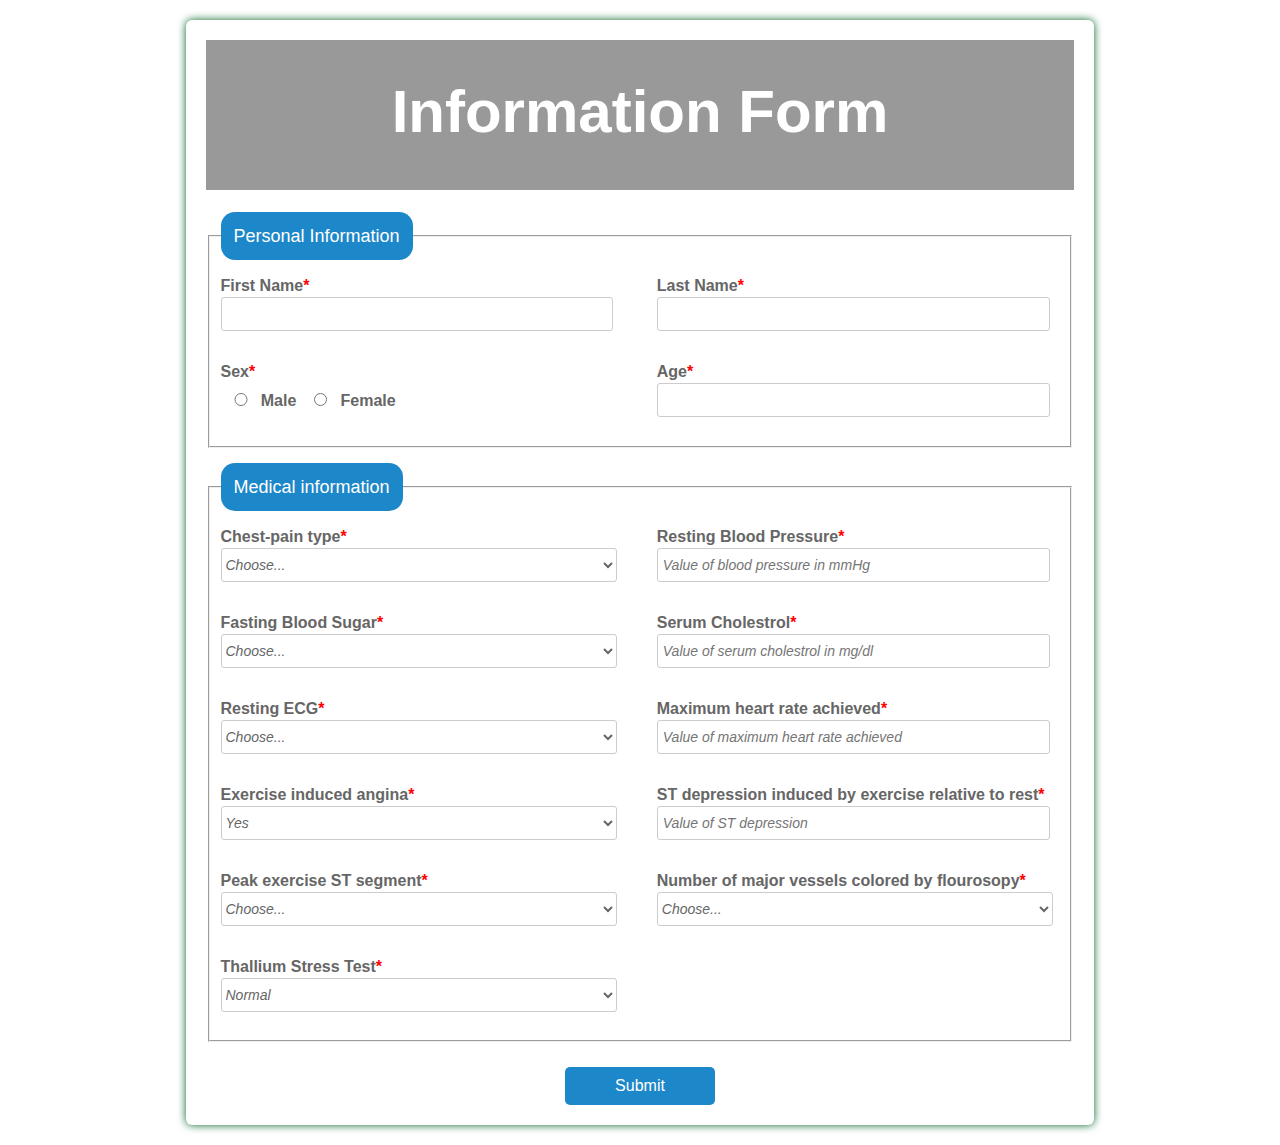
==== index.html @ 790c5d80 "Add files via upload" ====
<html>
<head>
    <meta charset="UTF-8">
    <meta name="viewport" content="width=device-width, initial-scale=1.0">
    <meta http-equiv="X-UA-Compatible" content="ie=edge">
    <link rel="stylesheet" type="text/css" href="style.css">
    

    <title>Home</title>
</head>
<body>
    <div class="testbox">
        <form class="form1">
            <div class="banner">
            <h1>Information Form</h1>
            </div>
            <br/>




<!-- Personal Information -->
            <fieldset>
                <legend>Personal Information</legend>
                <div class="colums">
                    <div class="item">
                        <label for="fname">First Name<span>*</span></label>
                        <input id="fname" type="text" name="fname" />
                    </div>
                    
                    <div class="item">
                        <label for="lname">Last Name<span>*</span></label>
                        <input id="lname" type="text" name="lname" />
                    </div>

                    <div class="item">
                        <label for="sex">Sex<span>*</span></label>
                        <br>
                        <label class="radio-inline"><input type="radio" id="0">Male</label>
                        <label class="radio-inline"><input type="radio" id="1">Female</label>
                    </div>

                    <div class="item">
                        <label for="age">Age<span>*</span></label>
                        <input id="age" type="text"   name="age" />
                    </div>
                </div>
            </fieldset>


<!-- Medical information -->
            <fieldset style="margin-top: 15px; margin-bottom: 25px; "> 
                <legend>Medical information</legend>
                <div class="colums">

                    <div class="item">
                        <label for="cp">Chest-pain type<span>*</span></label><br>
                        <select>
                            <option value="">Choose...</option>
                            <option value="0">Typical Angina</option>
                            <option value="1">Atypical Angina</option>
                            <option value="2">Non—Anginal Pain</option>
                            <option value="3">Asymptotic</option>
                        </select>

                        <!-- <label class="radio-inline"><input type="radio" id="0" checked>Typical Angina</label>
                        <label class="radio-inline"><input type="radio" id="1" >Atypical Angina</label>
                        <label class="radio-inline"><input type="radio" id="2" >Non — Anginal Pain</label>
                        <label class="radio-inline"><input type="radio" id="3" >Asymptotic</label> -->

                    </div>

                    <div class="item">
                        <label for="trestbps">Resting Blood Pressure<span>*</span></label>
                        <input id="trestbps" type="number" name="trestbps" placeholder="Value of blood pressure in mmHg"
                            min="70" max="220"/>
                    </div>

                    <div class="item">
                        <label for="fbs">Fasting Blood Sugar<span>*</span></label>
                        <select>
                            <option value="">Choose...</option>
                            <option value="1">Fasting Blood Sugar more than 120mg/dl</option>
                            <option value="0">Fasting Blood Sugar less than 120mg/dl</option>
                        </select>
                    </div>

                    <div class="item">
                        <label for="chol">Serum Cholestrol<span>*</span></label>
                        <input id="chol" type="number" name="chol" placeholder="Value of serum cholestrol in mg/dl"
                            min="100" max="600"/>
                    </div>
    
                    <div class="item">
                        <label for="restecg">Resting ECG<span>*</span></label>
                        <select>
                            <option value="">Choose...</option>
                            <option value="0">Normal</option>
                            <option value="1">Having ST-T wave abnormality</option>
                            <option value="2">Left ventricular hyperthrophy</option>
                        </select>
                    </div>    

                    <div class="item">
                        <label for="thalach">Maximum heart rate achieved<span>*</span></label>
                        <input id="thalach" type="number" name="thalach" placeholder="Value of maximum heart rate achieved"
                            min="70" max="210"/>
                    </div>

                    <div class="item">
                        <label for="exang">Exercise induced angina<span>*</span></label>
                        <select>
                            <option value="1">Yes</option>
                            <option value="0">No</option>
                        </select>
                    </div>  
                    
                    <div class="item">
                        <label for="oldpeak">ST depression induced by exercise relative to rest<span>*</span></label>
                        <input id="oldpeak" type="number" name="oldpeak" placeholder="Value of ST depression"
                            step="0.01" min="0" max="6.5"/>
                    </div>

                    <div class="item">
                        <label for="slope">Peak exercise ST segment<span>*</span></label>
                        <select>
                            <option value="">Choose...</option>
                            <option value="0">Upsloping</option>
                            <option value="1">Flat</option>
                            <option value="2">Downsloping</option>
                        </select>
                    </div> 
                    

                    <div class="item">
                        <label for="ca">Number of major vessels colored by flourosopy<span>*</span></label>
                        <select>
                            <option value="">Choose...</option>
                            <option value="0">0</option>
                            <option value="1">1</option>
                            <option value="2">2</option>
                            <option value="3">3</option>
                            <option value="4">4</option>
                        </select>
                    </div> 

                    <div class="item">
                            <label for="thal">Thallium Stress Test<span>*</span></label>
                            <select>
                                <option value="1">Normal</option>
                                <option value="2">Fixed Detect</option>
                                <option value="3">Reversible defect</option>
                            </select>
                        </div> 




                </div>
            </fieldset>



            <div class="btn-block">
                <button type="submit" href="/">Submit</button>
            </div>
        </form>
    </div>
    
</body>
</html>
---- style.css ----
html, body {
    min-height: 100%;
    }
body, div, form, input, select, textarea, label { 
    padding: 0;
    margin: 0;
    outline: none;
    font-family: Roboto, Arial, sans-serif;
    font-size: 14px;
    color: #666;
    line-height: 22px;
}
label {
    font-family: Roboto, Arial, sans-serif;
    font-weight: 600;
    font-size: 16px;
    color: #666;
}


h1 {
    position: absolute;
    margin:0;
    font-size: 60px;
    color: #fff;
    z-index: 2;
    line-height: 83px;
    top:30px;
}
legend {
    padding: 13px;      
    font-family: Roboto, Arial, sans-serif;
    font-size: 18px;
    color: #fff;
    background-color: #1c87c9;
    border-radius:14px;
}


.testbox {
    display: flex;
    justify-content: center;
    align-items: center;
    height: inherit;
    padding: 20px;
}
form {
    width: 100%;
    padding: 20px;
    border-radius: 6px;
    background: #fff;
    box-shadow: 0 0 8px #006622; 
}

.form1 {
    width: 70%;
}
.banner {
    position: relative;
    height: 150px;
    background-image: url("/uploads/media/default/0001/02/cc6bc584f236c7234947015b89151ab6d04c4cbf.jpeg");  
    background-size: cover;
    display: flex;
    justify-content: center;
    align-items: center;
    text-align: center;
}
.banner::after {
    content: "";
    background-color: rgba(0, 0, 0, 0.4); 
    position: absolute;
    width: 100%;
    height: 100%;
}
input, select, textarea {
    margin-bottom: 10px;
    border: 1px solid #ccc;
    border-radius: 3px;
}
input {
    width: calc(100% - 10px);
    padding: 5px;
}

input[type=number]::-webkit-inner-spin-button,
input[type=number]::-webkit-outer-spin-button {
-webkit-appearance: none;
margin: 0;
}

select {
    width: 98.5%;
    padding: 7px 0;
    background: transparent;
}

input::placeholder ,select {
    opacity: 1;
    text-decoration: dashed;
    font-style: italic;
}

.item:hover p, .item:hover i, .question:hover p, .question label:hover, input:hover::placeholder ,select:hover {
    color:  #006622;
    opacity: 1;
    text-decoration: dashed;
    font-style: italic;
}

.item input:hover, .item select:hover, .item textarea:hover {
    border: 1px solid transparent;
    box-shadow: 0 0 3px 0  #006622;
    color: #006622;
}

.item {
    position: relative;
    margin: 10px 0;
    display: inline-block;
}

.item span {
    color: red;
}

.colums {
    display:flex;
    justify-content:space-between;
    flex-direction:row;
    flex-wrap:wrap;
}
.colums div {
    width:48%;
}

label.radio-inline input[type=radio]  {
    display: inline-block;
    padding-top: 10px;
    width: 10%;
    margin: 0px;
    margin-top: 10px;
}
/* input[type=radio], input[type=checkbox]  {
    display: none;
} */

label.radio {
    position: relative;
    display: inline;
    cursor: pointer;
}


label.radio:before {
content: "";
position: absolute;
left: 0;
width: 17px;
height: 17px;
border-radius: 50%;
border: 2px solid #ccc;
}

input[type=radio]:checked + label:before, label.radio:hover:before {
border: 2px solid  #006622;
}

label.radio:after {
content: "";
position: absolute;
top: 6px;
left: 5px;
width: 8px;
height: 4px;
border: 3px solid  #006622;
border-top: none;
border-right: none;
transform: rotate(-45deg);
opacity: 0;
}

input[type=radio]:checked + label:after {
opacity: 1;
}


.btn-block {
    margin-top: 10px;
    text-align: center;
}



button {
    width: 150px;
    padding: 10px;
    border: none;
    border-radius: 5px; 
    background:  #1c87c9;
    font-size: 16px;
    color: #fff;
    cursor: pointer;
}
button:hover {
    background:  #0692e8;
}
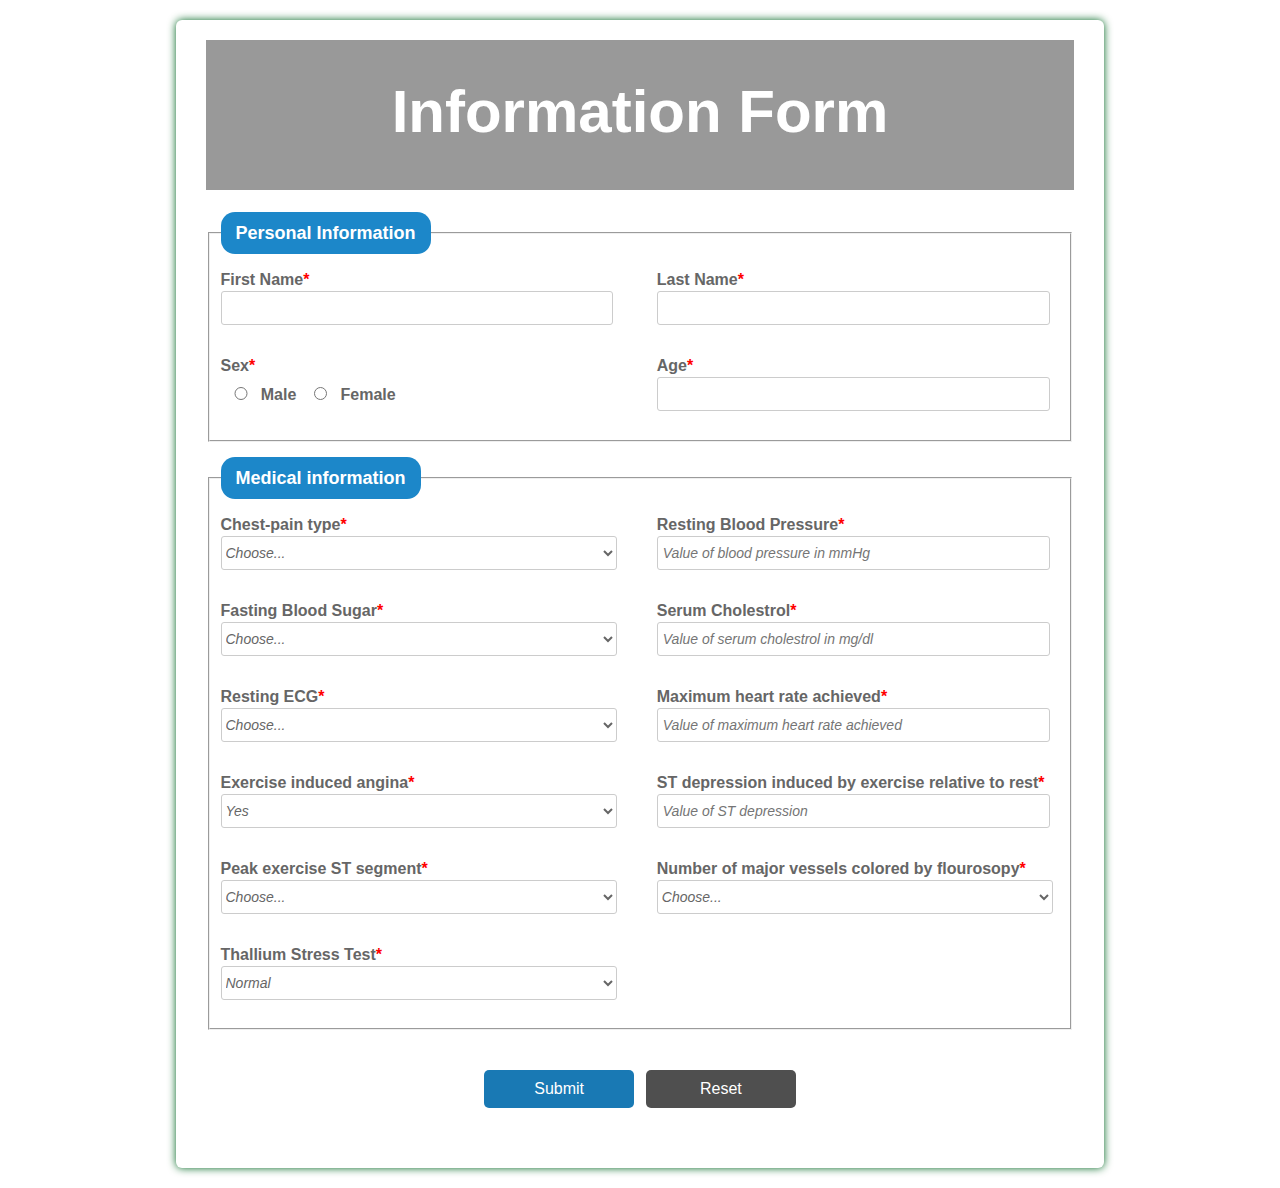
==== commit ce187d8b: "Add files via upload" ====
--- a/index.html
+++ b/index.html
@@ -2,21 +2,18 @@
 <head>
     <meta charset="UTF-8">
     <meta name="viewport" content="width=device-width, initial-scale=1.0">
-    <meta http-equiv="X-UA-Compatible" content="ie=edge">
     <link rel="stylesheet" type="text/css" href="style.css">
+    <script type="text/javascript" src="func.js"></script>
     
-
-    <title>Home</title>
+    <title>Form</title>
 </head>
 <body>
-    <div class="testbox">
-        <form class="form1">
+    <div class="container">
+        <form class="form1" name="form1" onsubmit="check()" action="#" method="get"> 
             <div class="banner">
             <h1>Information Form</h1>
             </div>
             <br/>
-
-
 
 
 <!-- Personal Information -->
@@ -25,24 +22,24 @@
                 <div class="colums">
                     <div class="item">
                         <label for="fname">First Name<span>*</span></label>
-                        <input id="fname" type="text" name="fname" />
+                        <input id="input" type="text" name="fname"/>
                     </div>
                     
                     <div class="item">
                         <label for="lname">Last Name<span>*</span></label>
-                        <input id="lname" type="text" name="lname" />
+                        <input id="input" type="text" name="lname"/>
                     </div>
 
                     <div class="item">
                         <label for="sex">Sex<span>*</span></label>
                         <br>
-                        <label class="radio-inline"><input type="radio" id="0">Male</label>
-                        <label class="radio-inline"><input type="radio" id="1">Female</label>
+                        <label class="radio-inline"><input type="radio" value="0" name="sex" required>Male</label>
+                        <label class="radio-inline"><input type="radio" value="1" name="sex" >Female</label>
                     </div>
 
                     <div class="item">
                         <label for="age">Age<span>*</span></label>
-                        <input id="age" type="text"   name="age" />
+                        <input id="input" type="number" name="age" min="20" max="80"/>
                     </div>
                 </div>
             </fieldset>
@@ -55,30 +52,24 @@
 
                     <div class="item">
                         <label for="cp">Chest-pain type<span>*</span></label><br>
-                        <select>
+                        <select name="cp" id="input" required>
                             <option value="">Choose...</option>
                             <option value="0">Typical Angina</option>
                             <option value="1">Atypical Angina</option>
                             <option value="2">Non—Anginal Pain</option>
                             <option value="3">Asymptotic</option>
                         </select>
-
-                        <!-- <label class="radio-inline"><input type="radio" id="0" checked>Typical Angina</label>
-                        <label class="radio-inline"><input type="radio" id="1" >Atypical Angina</label>
-                        <label class="radio-inline"><input type="radio" id="2" >Non — Anginal Pain</label>
-                        <label class="radio-inline"><input type="radio" id="3" >Asymptotic</label> -->
-
                     </div>
 
                     <div class="item">
                         <label for="trestbps">Resting Blood Pressure<span>*</span></label>
-                        <input id="trestbps" type="number" name="trestbps" placeholder="Value of blood pressure in mmHg"
+                        <input id="input" type="number" name="trestbps" placeholder="Value of blood pressure in mmHg"
                             min="70" max="220"/>
                     </div>
 
                     <div class="item">
                         <label for="fbs">Fasting Blood Sugar<span>*</span></label>
-                        <select>
+                        <select name="fbs" id="input" required>
                             <option value="">Choose...</option>
                             <option value="1">Fasting Blood Sugar more than 120mg/dl</option>
                             <option value="0">Fasting Blood Sugar less than 120mg/dl</option>
@@ -87,13 +78,13 @@
 
                     <div class="item">
                         <label for="chol">Serum Cholestrol<span>*</span></label>
-                        <input id="chol" type="number" name="chol" placeholder="Value of serum cholestrol in mg/dl"
+                        <input id="input" type="number" name="chol" placeholder="Value of serum cholestrol in mg/dl"
                             min="100" max="600"/>
                     </div>
     
                     <div class="item">
                         <label for="restecg">Resting ECG<span>*</span></label>
-                        <select>
+                        <select name="restecg" id="input" required>
                             <option value="">Choose...</option>
                             <option value="0">Normal</option>
                             <option value="1">Having ST-T wave abnormality</option>
@@ -103,13 +94,13 @@
 
                     <div class="item">
                         <label for="thalach">Maximum heart rate achieved<span>*</span></label>
-                        <input id="thalach" type="number" name="thalach" placeholder="Value of maximum heart rate achieved"
+                        <input id="input" type="number" name="thalach" placeholder="Value of maximum heart rate achieved"
                             min="70" max="210"/>
                     </div>
 
                     <div class="item">
                         <label for="exang">Exercise induced angina<span>*</span></label>
-                        <select>
+                        <select name="exang" id="input" required>
                             <option value="1">Yes</option>
                             <option value="0">No</option>
                         </select>
@@ -117,13 +108,13 @@
                     
                     <div class="item">
                         <label for="oldpeak">ST depression induced by exercise relative to rest<span>*</span></label>
-                        <input id="oldpeak" type="number" name="oldpeak" placeholder="Value of ST depression"
+                        <input id="input" type="number" name="oldpeak" placeholder="Value of ST depression"
                             step="0.01" min="0" max="6.5"/>
                     </div>
 
                     <div class="item">
                         <label for="slope">Peak exercise ST segment<span>*</span></label>
-                        <select>
+                        <select name="slope" id="input" required>
                             <option value="">Choose...</option>
                             <option value="0">Upsloping</option>
                             <option value="1">Flat</option>
@@ -134,7 +125,7 @@
 
                     <div class="item">
                         <label for="ca">Number of major vessels colored by flourosopy<span>*</span></label>
-                        <select>
+                        <select name="ca" id="input" required>
                             <option value="">Choose...</option>
                             <option value="0">0</option>
                             <option value="1">1</option>
@@ -146,7 +137,7 @@
 
                     <div class="item">
                             <label for="thal">Thallium Stress Test<span>*</span></label>
-                            <select>
+                            <select name="thal" id="input" required>
                                 <option value="1">Normal</option>
                                 <option value="2">Fixed Detect</option>
                                 <option value="3">Reversible defect</option>
@@ -159,13 +150,12 @@
                 </div>
             </fieldset>
 
-
-
             <div class="btn-block">
-                <button type="submit" href="/">Submit</button>
+                <button type="submit" value="Submit" OnClick="getValue()";>Submit</button>
+                &nbsp;
+                <button class="reset" onclick="document.getElementById('input').value =''">Reset</button>
             </div>
         </form>
     </div>
-    
 </body>
 </html>--- a/style.css
+++ b/style.css
@@ -1,7 +1,8 @@
 
 html, body {
     min-height: 100%;
-    }
+}
+
 body, div, form, input, select, textarea, label { 
     padding: 0;
     margin: 0;
@@ -11,6 +12,7 @@
     color: #666;
     line-height: 22px;
 }
+
 label {
     font-family: Roboto, Arial, sans-serif;
     font-weight: 600;
@@ -18,7 +20,6 @@
     color: #666;
 }
 
-
 h1 {
     position: absolute;
     margin:0;
@@ -28,23 +29,47 @@
     line-height: 83px;
     top:30px;
 }
+
+h2 {
+    position: absolute;
+    margin:0;
+    font-size: 45px;
+    color: #fff;
+    z-index: 2;
+    line-height: 50px;
+    align-content: center;
+}
+
 legend {
-    padding: 13px;      
+    padding: 10px 15px;      
     font-family: Roboto, Arial, sans-serif;
+    font-weight: 600;
     font-size: 18px;
     color: #fff;
     background-color: #1c87c9;
     border-radius:14px;
 }
 
-
-.testbox {
+.container {
     display: flex;
     justify-content: center;
     align-items: center;
     height: inherit;
     padding: 20px;
 }
+
+.container2 {
+    display: flex;
+    justify-content: center;
+    align-items: center;
+    height: inherit;
+    align-content: center;
+    text-align: center;
+    position: relative;
+    top: 40%;
+
+}
+
 form {
     width: 100%;
     padding: 20px;
@@ -55,7 +80,15 @@
 
 .form1 {
     width: 70%;
-}
+    padding-left: 30px;
+    padding-right: 30px;
+}
+
+.form2 {
+    width: 50%;
+}
+
+
 .banner {
     position: relative;
     height: 150px;
@@ -66,6 +99,7 @@
     align-items: center;
     text-align: center;
 }
+
 .banner::after {
     content: "";
     background-color: rgba(0, 0, 0, 0.4); 
@@ -73,11 +107,32 @@
     width: 100%;
     height: 100%;
 }
+
+.banner2 {
+    position: relative;
+    height: 100px;
+    background-image: url("/uploads/media/default/0001/02/cc6bc584f236c7234947015b89151ab6d04c4cbf.jpeg");  
+    background-size: cover;
+    display: flex;
+    justify-content: center;
+    align-items: center;
+    text-align: center;
+}
+.banner2::after {
+    content: "";
+    background-color: rgba(0, 0, 0, 0.4); 
+    position: absolute;
+    width: 100%;
+    height: 100%;
+}
+
+
 input, select, textarea {
     margin-bottom: 10px;
     border: 1px solid #ccc;
     border-radius: 3px;
 }
+
 input {
     width: calc(100% - 10px);
     padding: 5px;
@@ -141,52 +196,9 @@
     margin: 0px;
     margin-top: 10px;
 }
-/* input[type=radio], input[type=checkbox]  {
-    display: none;
-} */
-
-label.radio {
-    position: relative;
-    display: inline;
-    cursor: pointer;
-}
-
-
-label.radio:before {
-content: "";
-position: absolute;
-left: 0;
-width: 17px;
-height: 17px;
-border-radius: 50%;
-border: 2px solid #ccc;
-}
-
-input[type=radio]:checked + label:before, label.radio:hover:before {
-border: 2px solid  #006622;
-}
-
-label.radio:after {
-content: "";
-position: absolute;
-top: 6px;
-left: 5px;
-width: 8px;
-height: 4px;
-border: 3px solid  #006622;
-border-top: none;
-border-right: none;
-transform: rotate(-45deg);
-opacity: 0;
-}
-
-input[type=radio]:checked + label:after {
-opacity: 1;
-}
-
 
 .btn-block {
-    margin-top: 10px;
+    margin: 40px 20px;
     text-align: center;
 }
 
@@ -197,12 +209,27 @@
     padding: 10px;
     border: none;
     border-radius: 5px; 
-    background:  #1c87c9;
+    background:  #1979b4;
     font-size: 16px;
     color: #fff;
     cursor: pointer;
 }
+
 button:hover {
     background:  #0692e8;
 }
-  +
+button.reset {
+    width: 150px;
+    padding: 10px;
+    border: none;
+    border-radius: 5px; 
+    background:  #4f4f4f;
+    font-size: 16px;
+    color: #fff;
+    cursor: pointer;
+}
+
+button.reset:hover {
+    background:  #696969;
+}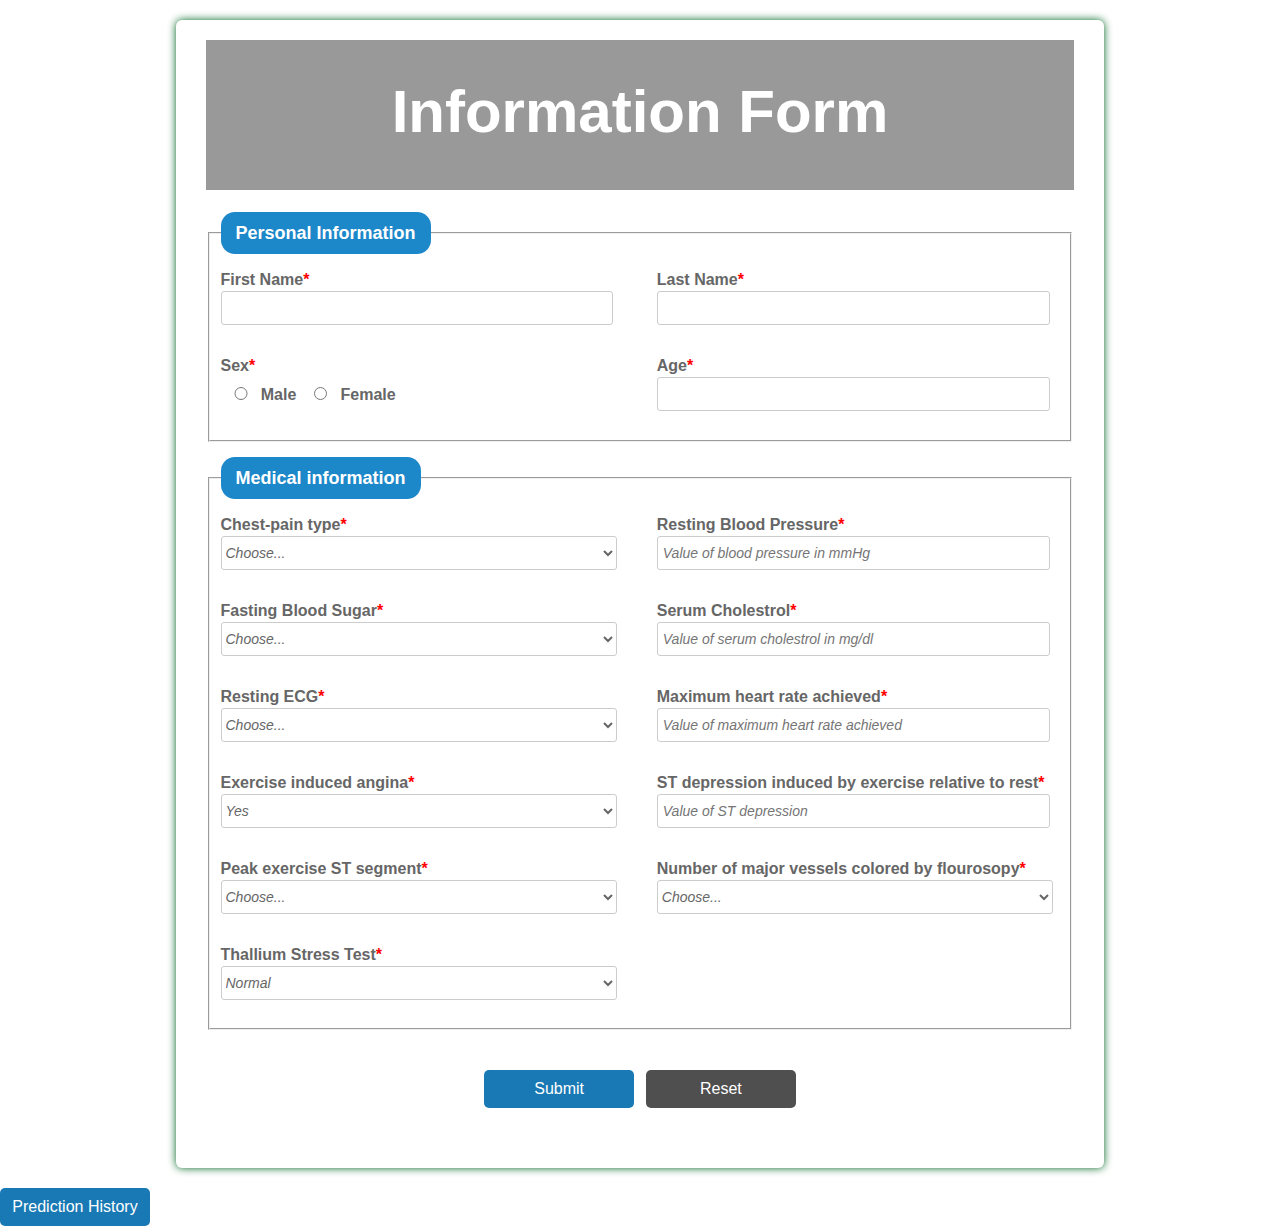
==== commit c1224573: "update everyting" ====
--- a/index.html
+++ b/index.html
@@ -9,7 +9,7 @@
 </head>
 <body>
     <div class="container">
-        <form class="form1" name="form1" onsubmit="check()" action="#" method="get"> 
+        <form class="form1" name="form1" onsubmit="check()" action="index.php" method="post"> 
             <div class="banner">
             <h1>Information Form</h1>
             </div>
@@ -22,12 +22,12 @@
                 <div class="colums">
                     <div class="item">
                         <label for="fname">First Name<span>*</span></label>
-                        <input id="input" type="text" name="fname"/>
+                        <input class="input" type="text" name="fname"/>
                     </div>
                     
                     <div class="item">
                         <label for="lname">Last Name<span>*</span></label>
-                        <input id="input" type="text" name="lname"/>
+                        <input class="input" type="text" name="lname"/>
                     </div>
 
                     <div class="item">
@@ -39,7 +39,7 @@
 
                     <div class="item">
                         <label for="age">Age<span>*</span></label>
-                        <input id="input" type="number" name="age" min="20" max="80"/>
+                        <input class="input" type="number" name="age" min="20" max="80"/>
                     </div>
                 </div>
             </fieldset>
@@ -52,7 +52,7 @@
 
                     <div class="item">
                         <label for="cp">Chest-pain type<span>*</span></label><br>
-                        <select name="cp" id="input" required>
+                        <select name="cp" class="input" required>
                             <option value="">Choose...</option>
                             <option value="0">Typical Angina</option>
                             <option value="1">Atypical Angina</option>
@@ -63,13 +63,13 @@
 
                     <div class="item">
                         <label for="trestbps">Resting Blood Pressure<span>*</span></label>
-                        <input id="input" type="number" name="trestbps" placeholder="Value of blood pressure in mmHg"
+                        <input class="input" type="number" name="trestbps" placeholder="Value of blood pressure in mmHg"
                             min="70" max="220"/>
                     </div>
 
                     <div class="item">
                         <label for="fbs">Fasting Blood Sugar<span>*</span></label>
-                        <select name="fbs" id="input" required>
+                        <select name="fbs" class="input" required>
                             <option value="">Choose...</option>
                             <option value="1">Fasting Blood Sugar more than 120mg/dl</option>
                             <option value="0">Fasting Blood Sugar less than 120mg/dl</option>
@@ -78,13 +78,13 @@
 
                     <div class="item">
                         <label for="chol">Serum Cholestrol<span>*</span></label>
-                        <input id="input" type="number" name="chol" placeholder="Value of serum cholestrol in mg/dl"
+                        <input class="input" type="number" name="chol" placeholder="Value of serum cholestrol in mg/dl"
                             min="100" max="600"/>
                     </div>
     
                     <div class="item">
                         <label for="restecg">Resting ECG<span>*</span></label>
-                        <select name="restecg" id="input" required>
+                        <select name="restecg" class="input" required>
                             <option value="">Choose...</option>
                             <option value="0">Normal</option>
                             <option value="1">Having ST-T wave abnormality</option>
@@ -94,13 +94,13 @@
 
                     <div class="item">
                         <label for="thalach">Maximum heart rate achieved<span>*</span></label>
-                        <input id="input" type="number" name="thalach" placeholder="Value of maximum heart rate achieved"
+                        <input class="input" type="number" name="thalach" placeholder="Value of maximum heart rate achieved"
                             min="70" max="210"/>
                     </div>
 
                     <div class="item">
                         <label for="exang">Exercise induced angina<span>*</span></label>
-                        <select name="exang" id="input" required>
+                        <select name="exang" class="input" required>
                             <option value="1">Yes</option>
                             <option value="0">No</option>
                         </select>
@@ -108,13 +108,13 @@
                     
                     <div class="item">
                         <label for="oldpeak">ST depression induced by exercise relative to rest<span>*</span></label>
-                        <input id="input" type="number" name="oldpeak" placeholder="Value of ST depression"
+                        <input class="input" type="number" name="oldpeak" placeholder="Value of ST depression"
                             step="0.01" min="0" max="6.5"/>
                     </div>
 
                     <div class="item">
                         <label for="slope">Peak exercise ST segment<span>*</span></label>
-                        <select name="slope" id="input" required>
+                        <select name="slope" class="input" required>
                             <option value="">Choose...</option>
                             <option value="0">Upsloping</option>
                             <option value="1">Flat</option>
@@ -125,7 +125,7 @@
 
                     <div class="item">
                         <label for="ca">Number of major vessels colored by flourosopy<span>*</span></label>
-                        <select name="ca" id="input" required>
+                        <select name="ca" class="input" required>
                             <option value="">Choose...</option>
                             <option value="0">0</option>
                             <option value="1">1</option>
@@ -137,10 +137,10 @@
 
                     <div class="item">
                             <label for="thal">Thallium Stress Test<span>*</span></label>
-                            <select name="thal" id="input" required>
-                                <option value="1">Normal</option>
-                                <option value="2">Fixed Detect</option>
-                                <option value="3">Reversible defect</option>
+                            <select name="thal" class="input" required>
+                                <option value="0">Normal</option>
+                                <option value="1">Fixed Detect</option>
+                                <option value="2">Reversible defect</option>
                             </select>
                         </div> 
 
@@ -153,9 +153,13 @@
             <div class="btn-block">
                 <button type="submit" value="Submit" OnClick="getValue()";>Submit</button>
                 &nbsp;
-                <button class="reset" onclick="document.getElementById('input').value =''">Reset</button>
+                <button class="reset" onclick="document.getElementByClassName('input').value =''">Reset</button>
             </div>
         </form>
     </div>
+    <!-- Link to view prediction history -->
+    <div class="his-link">
+        <a href="history.php"><button type="button" class="btn btn-secondary">Prediction History</button></a>
+    </div>
 </body>
 </html>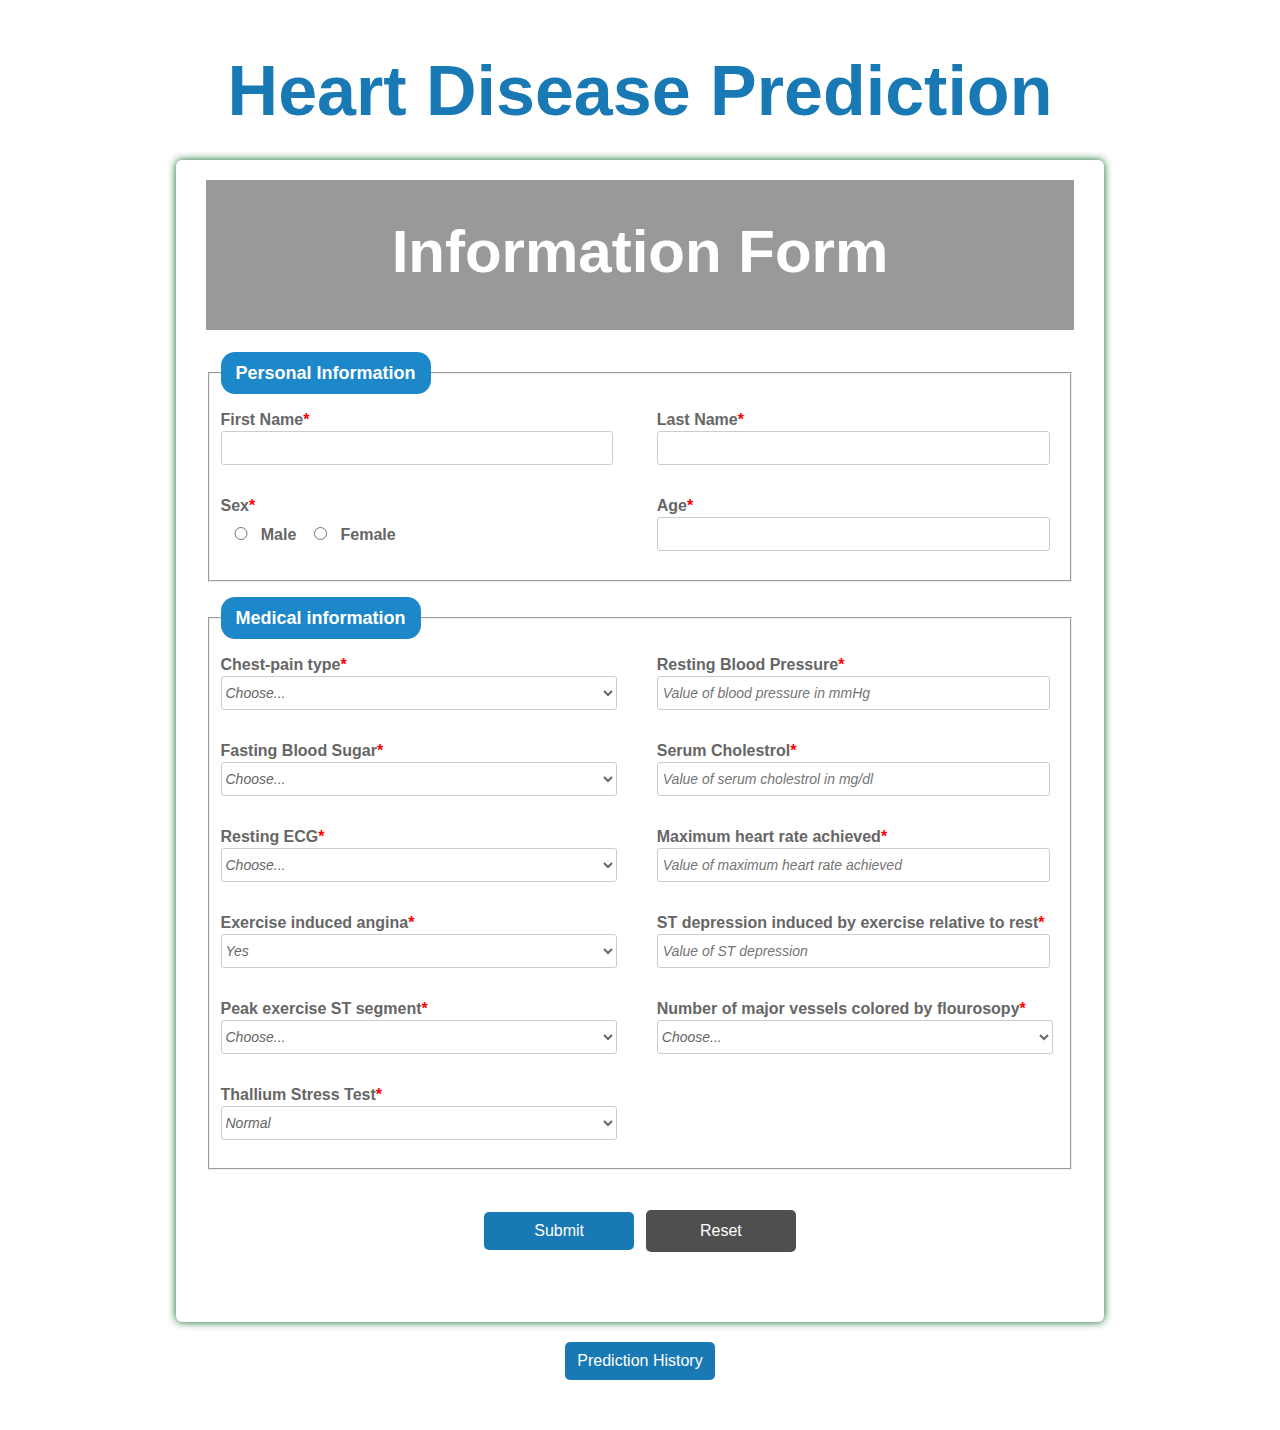
==== commit 829a475a: "update 2 final" ====
--- a/index.html
+++ b/index.html
@@ -7,7 +7,11 @@
     
     <title>Form</title>
 </head>
-<body>
+<body >
+    <div class="container" style="color:#1979b4; margin-bottom: 100px;">
+        <h1 style="font-size: 70px; color:#1979b4; margin-top: 20px; margin-bottom: 100px;">Heart Disease Prediction</h1>
+    </div>
+
     <div class="container">
         <form class="form1" name="form1" onsubmit="check()" action="index.php" method="post"> 
             <div class="banner">
@@ -22,12 +26,12 @@
                 <div class="colums">
                     <div class="item">
                         <label for="fname">First Name<span>*</span></label>
-                        <input class="input" type="text" name="fname"/>
+                        <input class="input" type="text" name="fname" required/>
                     </div>
                     
                     <div class="item">
                         <label for="lname">Last Name<span>*</span></label>
-                        <input class="input" type="text" name="lname"/>
+                        <input class="input" type="text" name="lname" required/>
                     </div>
 
                     <div class="item">
@@ -39,7 +43,7 @@
 
                     <div class="item">
                         <label for="age">Age<span>*</span></label>
-                        <input class="input" type="number" name="age" min="20" max="80"/>
+                        <input class="input" type="number" name="age" min="20" max="100" required/>
                     </div>
                 </div>
             </fieldset>
@@ -64,7 +68,7 @@
                     <div class="item">
                         <label for="trestbps">Resting Blood Pressure<span>*</span></label>
                         <input class="input" type="number" name="trestbps" placeholder="Value of blood pressure in mmHg"
-                            min="70" max="220"/>
+                            min="70" max="220" required/>
                     </div>
 
                     <div class="item">
@@ -79,7 +83,7 @@
                     <div class="item">
                         <label for="chol">Serum Cholestrol<span>*</span></label>
                         <input class="input" type="number" name="chol" placeholder="Value of serum cholestrol in mg/dl"
-                            min="100" max="600"/>
+                            min="100" max="600" required/>
                     </div>
     
                     <div class="item">
@@ -95,7 +99,7 @@
                     <div class="item">
                         <label for="thalach">Maximum heart rate achieved<span>*</span></label>
                         <input class="input" type="number" name="thalach" placeholder="Value of maximum heart rate achieved"
-                            min="70" max="210"/>
+                            min="70" max="210" required/>
                     </div>
 
                     <div class="item">
@@ -109,7 +113,7 @@
                     <div class="item">
                         <label for="oldpeak">ST depression induced by exercise relative to rest<span>*</span></label>
                         <input class="input" type="number" name="oldpeak" placeholder="Value of ST depression"
-                            step="0.01" min="0" max="6.5"/>
+                            step="0.01" min="0" max="6.5" required/>
                     </div>
 
                     <div class="item">
@@ -153,13 +157,13 @@
             <div class="btn-block">
                 <button type="submit" value="Submit" OnClick="getValue()";>Submit</button>
                 &nbsp;
-                <button class="reset" onclick="document.getElementByClassName('input').value =''">Reset</button>
+                <input class="button" type="reset" value="Reset" >
             </div>
         </form>
     </div>
     <!-- Link to view prediction history -->
-    <div class="his-link">
-        <a href="history.php"><button type="button" class="btn btn-secondary">Prediction History</button></a>
+    <div class="his-link" style="text-align: center; margin-bottom: 50px;">
+        <a href="history.php" ><button type="button" class="btn btn-secondary">Prediction History</button></a>
     </div>
 </body>
 </html>--- a/style.css
+++ b/style.css
@@ -1,6 +1,21 @@
 
 html, body {
     min-height: 100%;
+}
+
+input.button {
+    width: 150px;
+    padding: 10px;
+    border: none;
+    border-radius: 5px; 
+    background:  #4f4f4f;
+    font-size: 16px;
+    color: #fff;
+    cursor: pointer;
+}
+
+input.button:hover {
+    background:  #696969;
 }
 
 body, div, form, input, select, textarea, label { 
@@ -40,169 +55,10 @@
     align-content: center;
 }
 
-legend {
-    padding: 10px 15px;      
-    font-family: Roboto, Arial, sans-serif;
-    font-weight: 600;
-    font-size: 18px;
-    color: #fff;
-    background-color: #1c87c9;
-    border-radius:14px;
-}
-
-.container {
-    display: flex;
-    justify-content: center;
-    align-items: center;
-    height: inherit;
-    padding: 20px;
-}
-
-.container2 {
-    display: flex;
-    justify-content: center;
-    align-items: center;
-    height: inherit;
-    align-content: center;
-    text-align: center;
-    position: relative;
-    top: 40%;
-
-}
-
-form {
-    width: 100%;
-    padding: 20px;
-    border-radius: 6px;
-    background: #fff;
-    box-shadow: 0 0 8px #006622; 
-}
-
-.form1 {
-    width: 70%;
-    padding-left: 30px;
-    padding-right: 30px;
-}
-
-.form2 {
-    width: 50%;
-}
-
-
-.banner {
-    position: relative;
-    height: 150px;
-    background-image: url("/uploads/media/default/0001/02/cc6bc584f236c7234947015b89151ab6d04c4cbf.jpeg");  
-    background-size: cover;
-    display: flex;
-    justify-content: center;
-    align-items: center;
-    text-align: center;
-}
-
-.banner::after {
-    content: "";
-    background-color: rgba(0, 0, 0, 0.4); 
-    position: absolute;
-    width: 100%;
-    height: 100%;
-}
-
-.banner2 {
-    position: relative;
-    height: 100px;
-    background-image: url("/uploads/media/default/0001/02/cc6bc584f236c7234947015b89151ab6d04c4cbf.jpeg");  
-    background-size: cover;
-    display: flex;
-    justify-content: center;
-    align-items: center;
-    text-align: center;
-}
-.banner2::after {
-    content: "";
-    background-color: rgba(0, 0, 0, 0.4); 
-    position: absolute;
-    width: 100%;
-    height: 100%;
-}
-
-
-input, select, textarea {
-    margin-bottom: 10px;
-    border: 1px solid #ccc;
-    border-radius: 3px;
-}
-
-input {
-    width: calc(100% - 10px);
-    padding: 5px;
-}
-
-input[type=number]::-webkit-inner-spin-button,
-input[type=number]::-webkit-outer-spin-button {
--webkit-appearance: none;
-margin: 0;
-}
-
-select {
-    width: 98.5%;
-    padding: 7px 0;
-    background: transparent;
-}
-
-input::placeholder ,select {
-    opacity: 1;
-    text-decoration: dashed;
-    font-style: italic;
-}
-
-.item:hover p, .item:hover i, .question:hover p, .question label:hover, input:hover::placeholder ,select:hover {
-    color:  #006622;
-    opacity: 1;
-    text-decoration: dashed;
-    font-style: italic;
-}
-
-.item input:hover, .item select:hover, .item textarea:hover {
-    border: 1px solid transparent;
-    box-shadow: 0 0 3px 0  #006622;
-    color: #006622;
-}
-
-.item {
-    position: relative;
-    margin: 10px 0;
-    display: inline-block;
-}
-
-.item span {
-    color: red;
-}
-
-.colums {
-    display:flex;
-    justify-content:space-between;
-    flex-direction:row;
-    flex-wrap:wrap;
-}
-.colums div {
-    width:48%;
-}
-
-label.radio-inline input[type=radio]  {
-    display: inline-block;
-    padding-top: 10px;
-    width: 10%;
-    margin: 0px;
-    margin-top: 10px;
-}
-
 .btn-block {
     margin: 40px 20px;
     text-align: center;
 }
-
-
 
 button {
     width: 150px;
@@ -219,17 +75,162 @@
     background:  #0692e8;
 }
 
-button.reset {
-    width: 150px;
-    padding: 10px;
-    border: none;
-    border-radius: 5px; 
-    background:  #4f4f4f;
-    font-size: 16px;
-    color: #fff;
-    cursor: pointer;
-}
-
-button.reset:hover {
-    background:  #696969;
-}+
+
+legend {
+    padding: 10px 15px;      
+    font-family: Roboto, Arial, sans-serif;
+    font-weight: 600;
+    font-size: 18px;
+    color: #fff;
+    background-color: #1c87c9;
+    border-radius:14px;
+}
+
+.container {
+    display: flex;
+    justify-content: center;
+    align-items: center;
+    height: inherit;
+    padding: 20px;
+}
+
+.container2 {
+    display: flex;
+    justify-content: center;
+    align-items: center;
+    height: inherit;
+    align-content: center;
+    text-align: center;
+    position: relative;
+    top: 40%;
+
+}
+
+form {
+    width: 100%;
+    padding: 20px;
+    border-radius: 6px;
+    background: #fff;
+    box-shadow: 0 0 8px #006622; 
+}
+
+.form1 {
+    width: 70%;
+    padding-left: 30px;
+    padding-right: 30px;
+}
+
+.form2 {
+    width: 50%;
+}
+
+
+.banner {
+    position: relative;
+    height: 150px;
+    background-image: url("/uploads/media/default/0001/02/cc6bc584f236c7234947015b89151ab6d04c4cbf.jpeg");  
+    background-size: cover;
+    display: flex;
+    justify-content: center;
+    align-items: center;
+    text-align: center;
+}
+
+.banner::after {
+    content: "";
+    background-color: rgba(0, 0, 0, 0.4); 
+    position: absolute;
+    width: 100%;
+    height: 100%;
+}
+
+.banner2 {
+    position: relative;
+    height: 100px;
+    background-image: url("/uploads/media/default/0001/02/cc6bc584f236c7234947015b89151ab6d04c4cbf.jpeg");  
+    background-size: cover;
+    display: flex;
+    justify-content: center;
+    align-items: center;
+    text-align: center;
+}
+.banner2::after {
+    content: "";
+    background-color: rgba(0, 0, 0, 0.4); 
+    position: absolute;
+    width: 100%;
+    height: 100%;
+}
+
+
+input, select, textarea {
+    margin-bottom: 10px;
+    border: 1px solid #ccc;
+    border-radius: 3px;
+}
+
+input {
+    width: calc(100% - 10px);
+    padding: 5px;
+}
+
+input[type=number]::-webkit-inner-spin-button,
+input[type=number]::-webkit-outer-spin-button {
+-webkit-appearance: none;
+margin: 0;
+}
+
+select {
+    width: 98.5%;
+    padding: 7px 0;
+    background: transparent;
+}
+
+input::placeholder ,select {
+    opacity: 1;
+    text-decoration: dashed;
+    font-style: italic;
+}
+
+.item:hover p, .item:hover i, .question:hover p, .question label:hover, input:hover::placeholder ,select:hover {
+    color:  #006622;
+    opacity: 1;
+    text-decoration: dashed;
+    font-style: italic;
+}
+
+.item input:hover, .item select:hover, .item textarea:hover {
+    border: 1px solid transparent;
+    box-shadow: 0 0 3px 0  #006622;
+    color: #006622;
+}
+
+.item {
+    position: relative;
+    margin: 10px 0;
+    display: inline-block;
+}
+
+.item span {
+    color: red;
+}
+
+.colums {
+    display:flex;
+    justify-content:space-between;
+    flex-direction:row;
+    flex-wrap:wrap;
+}
+.colums div {
+    width:48%;
+}
+
+label.radio-inline input[type=radio]  {
+    display: inline-block;
+    padding-top: 10px;
+    width: 10%;
+    margin: 0px;
+    margin-top: 10px;
+}
+
